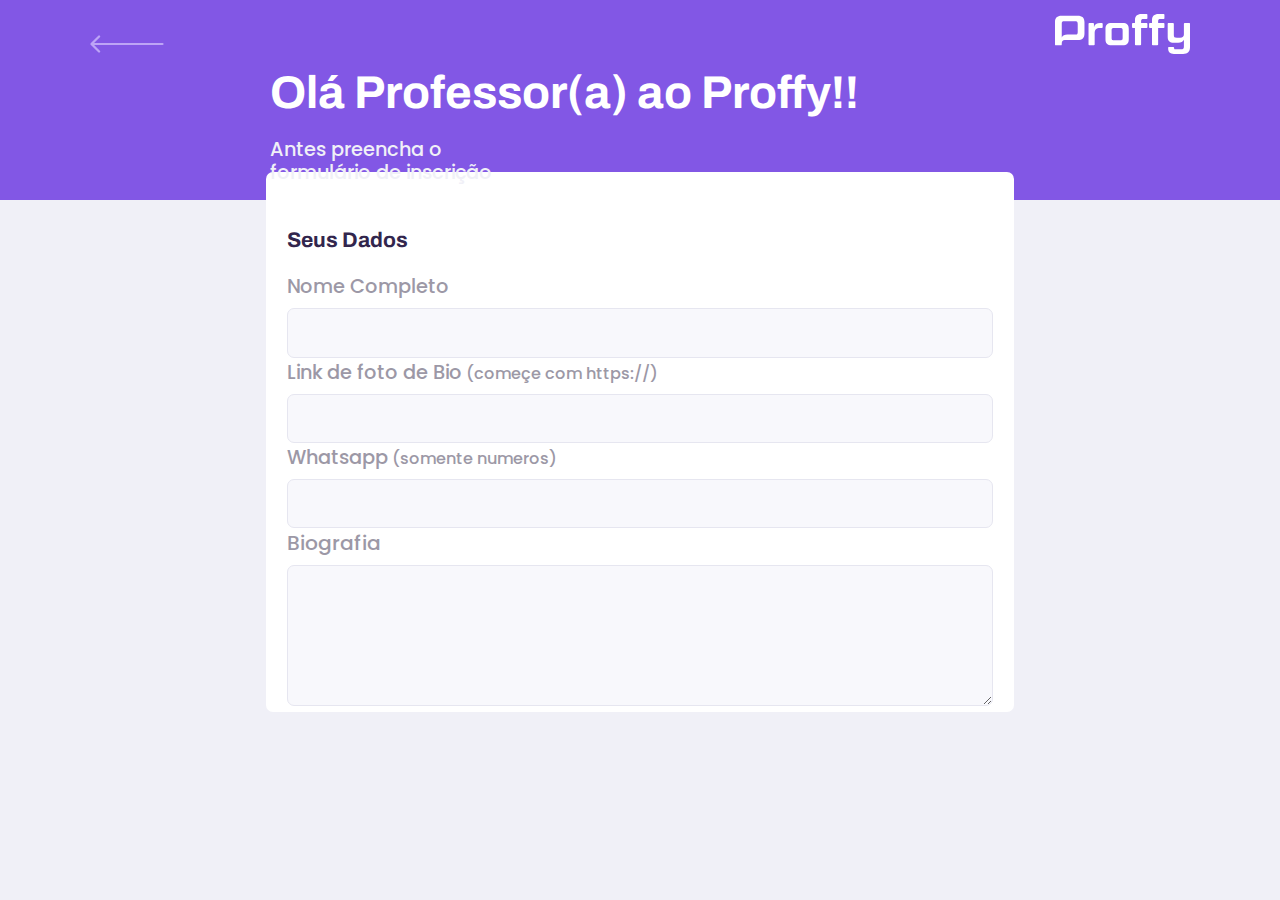
==== plataforma_proffy/basic/give-classes.html @ f11bd6ad "up" ====
<!DOCTYPE html>
<html lang="pt-br">

    <head>
        <title>Proffy</title>
        <meta charset="UTF-8">
        <meta name="viewport" content= "width=device-width, initial-scale=1.0">
        <meta name="theme-color" content="#8257e5"> 
        <link rel="shortcut icon" href="images/favicon.png" type="images/icons">
        <link href="https://fonts.googleapis.com/css2?family=Archivo:wght@400;700&amp;family=Poppins:wght@400;600&amp;display=swap" rel="stylesheet">
        <link rel="stylesheet" href="css/main.css">
        <link rel="stylesheet" href="css/partials/header.css">
        <link rel="stylesheet" href="css/partials/forms.css">
        <link rel="stylesheet" href="css/partials/page-give-classes.css">
        <link rel="stylesheet" href="css/responsive.css">     
    </head>

    <body id = "page-give-classes">
        <div id="container">
            <header class="page-header">
                <div class="top-bar-container">
                    <a href="index.html"><img src="images/icons/back.svg" alt="Voltar"></a>
                    <img src="images/logo.svg" alt="Proffy">
                </div>

                <div class="header-content">
                    <Strong>Olá Professor(a) ao Proffy!! </Strong>
                    <p>Antes preencha o formulário de inscrição</p>
                </div>
            </header>
            <main>
                <form action="" id="create-class">
                    <fieldset>
                        <legend>Seus Dados</legend>
                        <div class="input-block">
                            <label for="name">Nome Completo</label>
                            <input name="name" id="name" required>
                        </div>
                        <div class="input-block">
                            <label for="avatar">Link de foto de Bio<small> (começe com https://)</small></label>
                            <input name="avatar" id="avatar" type="url" required>
                        </div>
                        <div class="input-block">
                            <label for="whatsapp">Whatsapp<small> (somente numeros)</small></label>
                            <input name="whatsapp" id="whatsapp" type="number" required>
                        </div>
                        <div class="textarea-block">  
                            <label for="bio">Biografia</label>
                            <textarea name="bio" id="bio" required></textarea>
                        </div>
                    </fieldset>
                </form>
            </main>
        </div>
    </body>
</html>
---- plataforma_proffy/basic/css/main.css ----
:root {
    --color-background: #F0F0F7;
    --color-primary-lighter: #9871F5;
    --color-primary-light: #916BEA;
    --color-primary: #8257E5;
    --color-primary-dark: #774DD6;
    --color-primary-darker: #6842c2;
    --color-secondary: #04D361;
    --color-secondary-dark: #04BF58;
    --color-title-in-primary: #FFFFFF;
    --color-text-in-primary: #D4C2FF;
    --color-text-title: #32264D;
    --color-text-complement: #9C98A6;
    --color-text-base: #6A6180;
    --color-line-in-white: #E6E6F0;
    --color-input-background: #F8F8FC;
    --color-button-text: #FFFFFF;
    --color-box-base: #FFFFFF;
    --color-box-footer: #FAFAFC;
    --color-small-info: #C1BCCC;
    
    font-size: 60%; 
    /* controle das medidas, tamanho padrão; 16px = 1rm = 100% */
}
* {
    margin: 0;
    padding: 0;
    box-sizing: border-box;
}
html, body{
    height: 100vh;
}
body {
    background-color: var(--color-background);
    display: flex;
    align-items: center;
    justify-content: center;
   
}
body, input, button, textarea {
    font-weight: 500;
    font-family: Poppins;
    font-size: 1.6rem;
    color: var(--color-text-base)
}
#container {
    width: 90vw;
    max-width: 700px;
}
---- plataforma_proffy/basic/css/partials/header.css ----
.page-header {
    background-color: var(--color-primary);
    display: flex;
    flex-direction: column;
}
.page-header .top-bar-container {
    width: 90%;
    margin: 0 auto;
    display: flex;
    align-items: center;
    justify-content: space-between;
    padding: 1.6rem 0;
}
.page-header .top-bar-container a {
    height: 3.2rem;
    transition: opacity 0.2;
}
.page-header .top-bar-container a:hover {
    opacity: 0.6;
}
.page-header .top-bar-container > img {
    height: 4.5rem;
}
.page-header .header-content {
    width: 90%;
    margin: 3.2rem auto;
    position: relative;
    align-items: center;
}
.page-header .header-content strong {
    font: 700 3.6rem Archivo;
    line-height: 4.2rem;
    color: var(--color-title-in-primary);
}
.page-header .header-content p {
    max-width: 30rem;
    font-size: 2.2rem;
    line-height: 2.6rem;
    color: var(--color-background);
    margin-top: 2.4rem;
}
---- plataforma_proffy/basic/css/partials/forms.css ----
#search-teachers {
    margin-top: 3.2rem;
}
#search-teachers label {
    color: var(--color-title-in-primary);
}
#search-teachers .select-block {
    margin-bottom: 1.4rem;
}
#search-teachers button {
    width: 100%;
    height: 5.6rem;
    background: var(--color-secondary);
    color: var(--color-button-text);
    border: 0;
    border-radius: .8rem;
    cursor: pointer;
    font: 700 1.6rem  Archivo;
    display: flex;
    align-items: center;
    justify-content: center;
    margin-top: 3.2rem;
    transition: 0.2s;
}
#search-teachers button:hover {
    background-color: var(--color-secondary-dark);
}
.select-block label, .input-block label, .textarea-block label {
    font-size: 1.4rem;
    color: var(--color-text-complement);
}
.textarea-block label {
    font-size: 2.3rem;
}
.input-block input, .select-block select, .textarea-block textarea {
    width: 100%;
    height: 5.6rem;
    margin-top: 0.8rem;
    border-radius: .8rem;
    background: var(--color-input-background);
    border: 1px solid var(--color-line-in-white);
    outline: 0;
    padding: 0 1.6rem;
    font: 1.6rem Archivo;
}
.textarea-block textarea {
    padding: 1.2rem 1.6rem;
    height: 16rem;
    resize: vertical;
}
.input-block, .textarea-block {
    position: relative;
}
.input-block:focus-within::after,  .textarea-block:focus-within::after{
    content: "";
    width: calc(100% - 3.2rem);
    height: 2px;
    background: var(--color-primary-light);
    position: absolute;
    left: 1.6rem;
    right: 1.6rem;
    bottom: 0;
}
---- plataforma_proffy/basic/css/partials/page-give-classes.css ----
#page-give-classes #container {
    width: 100vw;
    height: 100vh;
}
#page-give-classes main {
    background: var(--color-box-base);
    width: 100%;
    max-width: 85rem /* 74rem */;
    border-radius: 0.8rem;
    margin: -3.2rem auto 3.2rem;
    padding-top: 6.4rem;   
}

#page-give-classes fieldset {
    border: none;
    padding: 0 2.4rem;
}

#page-give-classes fieldset legend {
    font: 700 2.4rem Archivo;
    color: var(--color-text-title);
    margin-bottom: 2.4rem;
}
---- plataforma_proffy/basic/css/responsive.css ----
@media (min-width: 1100px) {
    #page-landing #container {
        max-width: 1100px;
        display: grid;
        grid-template-columns: 2fr 1fr 2fr;
        grid-template-rows: 350px 1fr;
        grid-template-areas: 
        "proffy image image"                     
        "button button texting";
        gap: 60px;
        column-gap: 87px;
        row-gap: 86px;
    }
    .logo-container {
        grid: proffy;
        text-align: initial;
        align-self: center;
        margin: 0;
    }
    #logo-container img {
        height: 40%;
        margin-top: 20%;
    }
    #logo-container h2 {
        align-items: center;
        margin-top: 5%;
    }
    .hero-image {
        grid-area: image;
        /*height: 350px;*/
    }
    #buttons {
        grid-area: button;
        justify-content: flex-start;
        margin: 0;
    }
    .total-connentions {
        grid-area: texting;
        font-size: 1.7rem;
        /*justify-self: end;*/
    }
}
/*@media (min-width: 1200px) {
    #logo-container img {
        height: 40%;
        margin-top: 20%;
    }   
}*/
@media (min-width: 700px) {
    :root{
        font-size: 55%;
    }
    #page-study #container {
        max-width: 100vw;
    }
    .page-header {
        height: 200px;
    }
    .page-header .top-bar-container {
        max-width: 1100px;
    }
    .page-header .top-bar-container a img {
        height: 5.5rem;
    }
    .page-header .header-content {
        max-width: 740px;
        flex: 1 1;
        padding-bottom: 48px;
        flex-direction: column;
        justify-content: center;
        margin: 0 auto;
    }
    .page-header .header-content strong {
        font: 700 5.2rem Archivo;
        max-width: 350px;
    }
    .teacher-item header, .teacher-item footer {
        padding: 32px; 
    }
    #search-teachers {
        display: grid;
        grid-template-columns: repeat( 4, 1fr );
        gap: 16px;
        position: absolute;
        bottom: -28px;
    }
    #search-teachers .select-block {
        margin-bottom: 0;
    }
    .select-block label, .input-block label {
        font-size: 2.2rem;
    }
    .input-block input, .select-block select {
        height: 5.6rem;
    }
    #page-study main {
        padding: 32px 0;
        max-width: 740px;
        margin: 0 auto;
    }
    .teacher-item > p {
        padding: 0 32px;
    }  
    .teacher-item footer p strong {
        display: initial;
        margin-left: 10px;
    }
    .teacher-item footer button {
        width: 245px;
        font-size: 14px;
        justify-content: center;
    }
    .teacher-item footer button img{
        margin-right: 10px;
    }
    #page-give-classes #container{
        max-width: 100vw;
    }
}
@media (max-width: 699px) {
    :root{
        font-size: 40%;
    }
    #logo-container img {
        height: 8rem;
    }
}
@media (max-width: 400px) {
    :root{
        font-size: 35%;
    }
    #logo-container img {
        height: 5rem;
    }    
}
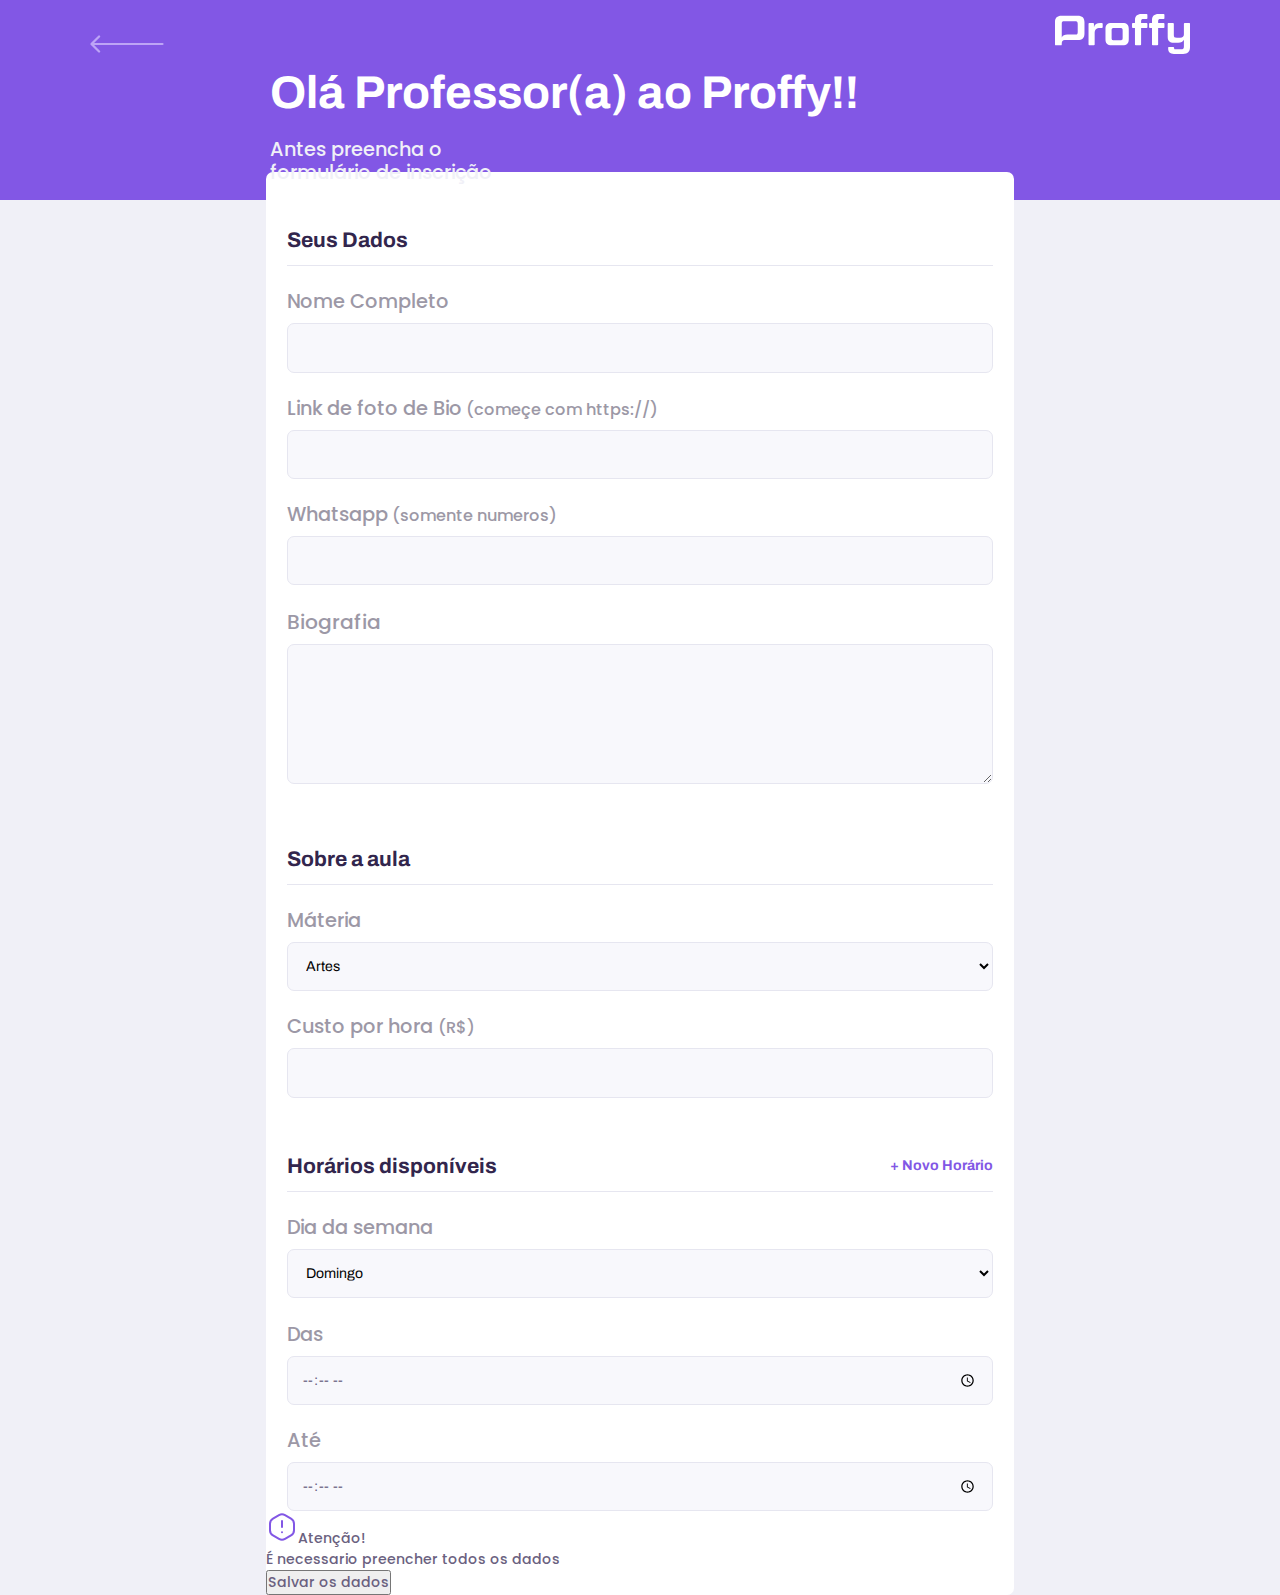
==== commit 9b2f9f62: "update give-classes.html/css, forms.css and reponsive.css" ====
--- a/plataforma_proffy/basic/give-classes.html
+++ b/plataforma_proffy/basic/give-classes.html
@@ -49,7 +49,60 @@
                             <textarea name="bio" id="bio" required></textarea>
                         </div>
                     </fieldset>
+                    <fieldset>
+                        <legend>Sobre a aula</legend>
+                        <div class="select-block">
+                            <label for="subject">Máteria</label>
+                            <select name="subject" id="subject" required>
+                                <option value="" disabled="" hidden="">Selecione uma opção</option>
+                                <option value="1">Artes</option>
+                                <option value="2">Biologia</option>
+                                <option value="3">Ciências</option>
+                                <option value="4">Educação física</option>
+                                <option value="5">Física</option>
+                                <option value="6">Geografia</option>
+                                <option value="7">História</option>
+                                <option value="8">Matemática</option>
+                                <option value="9">Português</option>
+                                <option value="10">Química</option>
+                            </select>
+                        </div>
+                        <div class="input-block">
+                            <label for="cost">Custo por hora <small>(R$)</small></label>
+                            <input type="cost" id="cost" type="number" required>
+                        </div>
+                    </fieldset>
+                    <fieldset>
+                        <legend>Horários disponíveis<button id="add-time">+ Novo Horário</button></legend>
+                        <div class="schedule-item">
+                            <div class="select-block">
+                                <label for="weekday">Dia da semana</label>
+                                <select name="weekday[]" required>
+                                    <option value="" disabled="" hidden="">Selecione uma opção</option>
+                                    <option value="0">Domingo</option>
+                                    <option value="1">Segunda-feira</option>
+                                    <option value="2">Terça-feira</option>
+                                    <option value="3">Quarta-feira</option>
+                                    <option value="4">Quinta-feira</option>
+                                    <option value="5">Sexta-feira</option>
+                                    <option value="6">Sábado</option>
+                                </select>
+                            </div>
+                            <div class="input-block">
+                                <label for="time-from">Das</label>
+                                <input type="time" name="time-from[]">
+                            </div>
+                            <div class="input-block">
+                                <label for="time-to">Até</label>
+                                <input type="time" name="time-to[]">
+                            </div>
+                        </div>
+                    </fieldset>
                 </form>
+                <footer>
+                    <p><img src="images/icons/warning.svg" alt="AVISO IMPORTANTE">Atenção!</br>É necessario preencher todos os dados</p>
+                    <button type="submit" from="create-class">Salvar os dados</button>
+                </footer>
             </main>
         </div>
     </body>
--- a/plataforma_proffy/basic/css/partials/forms.css
+++ b/plataforma_proffy/basic/css/partials/forms.css
@@ -51,7 +51,7 @@
 .input-block, .textarea-block {
     position: relative;
 }
-.input-block:focus-within::after,  .textarea-block:focus-within::after{
+.input-block:focus-within::after, .textarea-block:focus-within::after {
     content: "";
     width: calc(100% - 3.2rem);
     height: 2px;
--- a/plataforma_proffy/basic/css/partials/page-give-classes.css
+++ b/plataforma_proffy/basic/css/partials/page-give-classes.css
@@ -1,6 +1,9 @@
 #page-give-classes #container {
     width: 100vw;
     height: 100vh;
+}
+#page-give-classes .page-header .header-content {
+    margin-bottom:  6.4rem;
 }
 #page-give-classes main {
     background: var(--color-box-base);
@@ -10,14 +13,37 @@
     margin: -3.2rem auto 3.2rem;
     padding-top: 6.4rem;   
 }
-
 #page-give-classes fieldset {
     border: none;
     padding: 0 2.4rem;
 }
-
 #page-give-classes fieldset legend {
     font: 700 2.4rem Archivo;
     color: var(--color-text-title);
     margin-bottom: 2.4rem;
+    display: flex;
+    align-items: center;
+    justify-content: space-between;
+    width: 100%;
+    padding-bottom: 1.6rem;
+    border-bottom: 1px solid var(--color-line-in-white);
+}
+#page-give-classes fieldset legend button {
+    background: none;
+    border: 0;
+    color: var(--color-primary);
+    font: 700 1.6rem Archivo;
+    cursor: pointer;
+    transition: 0.5s;
+}
+#page-give-classes fieldset legend button:hover {
+    transform: translateY(-5px);
+    color: var(--color-primary-dark);
+}
+#page-give-classes fieldset + fieldset {
+    margin-top: 6.4rem;
+}
+#page-give-classes .input-block + .input-block, #page-give-classes .input-block + .textarea-block, 
+#page-give-classes .select-block + .input-block {
+    margin-top: 2.4rem;
 }--- a/plataforma_proffy/basic/css/responsive.css
+++ b/plataforma_proffy/basic/css/responsive.css
@@ -110,10 +110,10 @@
         font-size: 14px;
         justify-content: center;
     }
-    .teacher-item footer button img{
-        margin-right: 10px;
+    .teacher-item footer button img {
+        margin-right: 10px; 
     }
-    #page-give-classes #container{
+    #page-give-classes #container {
         max-width: 100vw;
     }
 }
